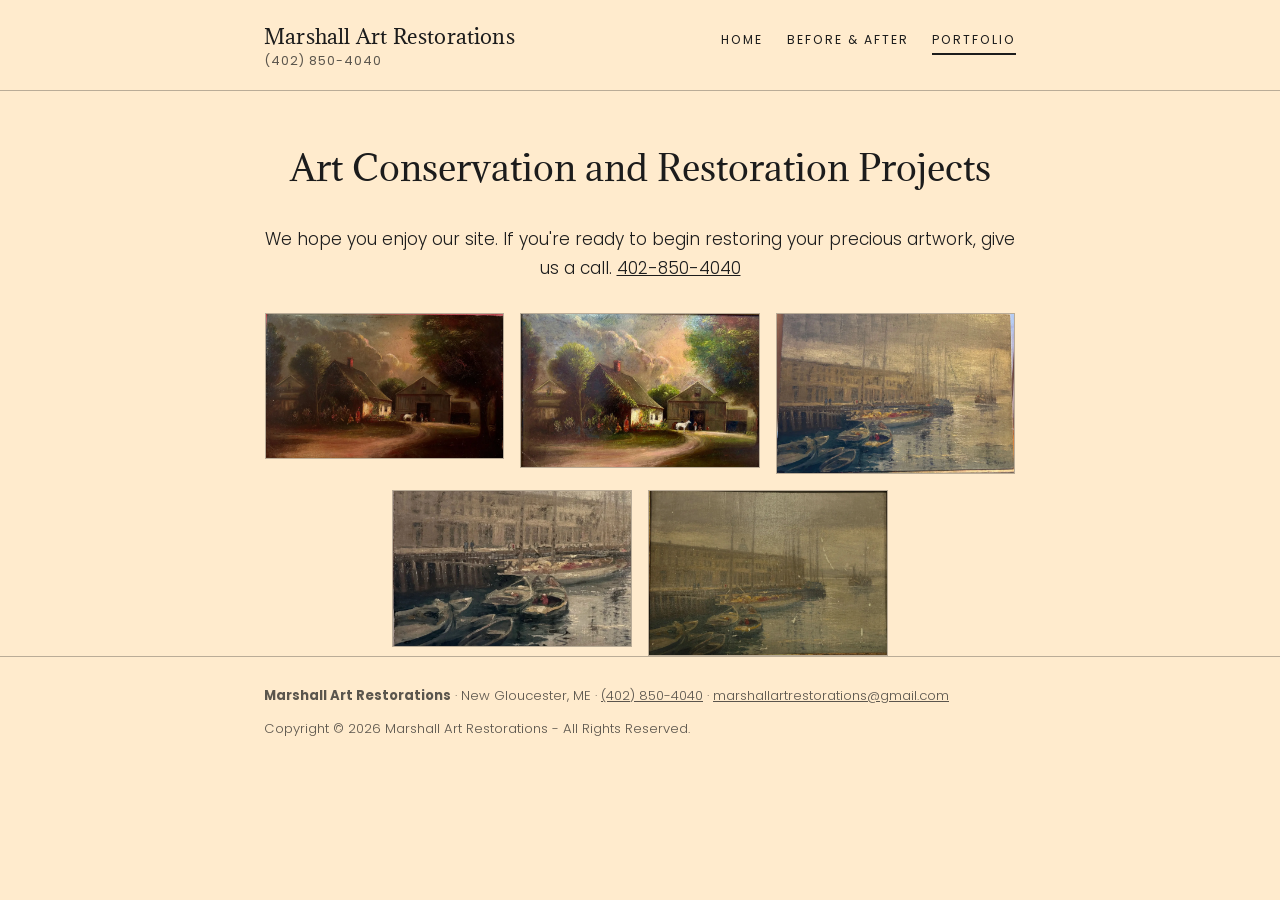
==== gallery-1/index.html @ e4d57142 "Initial build: static site rebuilt from marshallartrestorations.com (preview, noindex)" ====
<!doctype html>
<html lang="en">
<head>
  <!-- PREVIEW BUILD — noindex. At cutover: remove the robots meta tag and swap robots.txt (see README.md). -->
  <meta charset="utf-8">
  <meta name="viewport" content="width=device-width, initial-scale=1">
  <title>Conservation Portfolio | Marshall Art Maine</title>
  <meta name="description" content="Browse our art conservation portfolio: oil painting cleaning, varnish removal, canvas repair, and in-painting. Real restoration projects in Maine.">
  <meta name="robots" content="noindex">
  <link rel="canonical" href="https://marshallartrestorations.com/gallery-1/">
  <meta name="theme-color" content="#ffebcd">
  <meta property="og:type" content="website">
  <meta property="og:site_name" content="Marshall Art Restorations">
  <meta property="og:title" content="Conservation Portfolio | Marshall Art Maine">
  <meta property="og:description" content="Browse our art conservation portfolio: oil painting cleaning, varnish removal, canvas repair, and in-painting. Real restoration projects in Maine.">
  <meta property="og:url" content="https://marshallartrestorations.com/gallery-1/">
  <meta property="og:image" content="https://marshallartrestorations.com/assets/images/og-image.jpg">
  <link rel="icon" type="image/png" href="../favicon.png">
  <link rel="apple-touch-icon" href="../apple-touch-icon.png">
  <link rel="preconnect" href="https://fonts.googleapis.com">
  <link rel="preconnect" href="https://fonts.gstatic.com" crossorigin>
  <link href="https://fonts.googleapis.com/css2?family=Adamina&family=Poppins:wght@300;400;600&display=swap" rel="stylesheet">
  <link rel="stylesheet" href="../assets/css/style.css">
</head>
<body>
<a class="skip" href="#main">Skip to content</a>
<header class="site-header">
  <div class="wrap">
    <a class="brand" href="../index.html">Marshall Art Restorations<small>(402) 850-4040</small></a>
    <nav class="site-nav" aria-label="Main">
      <a href="../index.html">Home</a>
      <a href="../gallery/index.html">Before &amp; After</a>
      <a href="index.html" aria-current="page">Portfolio</a>
    </nav>
  </div>
</header>
<main id="main" class="gallery-page">
  <div class="page-head wrap">
    <h1>Art Conservation and Restoration Projects</h1>
  </div>
  <div class="wrap">
    <p class="portfolio-intro">We hope you enjoy our site. If you're ready to begin restoring your precious artwork, give us a call. <a href="tel:+14028504040">402-850-4040</a></p>
    <div class="wall">
    <figure>
      <img src="../assets/images/rural-landscape-farmstead-painting.webp" width="1600" height="973" loading="lazy" alt="19th-century rural landscape oil painting with a cottage, barn, and white horse. — Marshall Art Restorations, Maine.">
    </figure>
    <figure>
      <img src="../assets/images/farmstead-cottage-white-horse-painting.webp" width="1600" height="1035" loading="lazy" alt="Farmstead scene oil painting with a vine-covered cottage and a white horse. — Marshall Art Restorations, Maine.">
    </figure>
    <figure>
      <img src="../assets/images/impressionist-harbor-scene-painting.webp" width="1600" height="1073" loading="lazy" alt="Impressionist-style oil painting of a misty harbor with moored boats. — Marshall Art Restorations, Maine.">
    </figure>
    <figure>
      <img src="../assets/images/harbor-quay-arcade-painting.webp" width="1600" height="1045" loading="lazy" alt="Harbor scene oil painting of a quay with an arcaded waterfront building. — Marshall Art Restorations, Maine.">
    </figure>
    <figure>
      <img src="../assets/images/meynell-harbor-rowboats-painting.webp" width="1600" height="1105" loading="lazy" alt="Oil painting of rowboats and tall-masted ships in a foggy harbor. — Marshall Art Restorations, Maine.">
    </figure>
    </div>
  </div>
</main>
<footer class="site-footer">
  <div class="wrap">
    <p><strong>Marshall Art Restorations</strong> · New Gloucester, ME · <a href="tel:+14028504040">(402) 850-4040</a> · <a href="mailto:marshallartrestorations@gmail.com">marshallartrestorations@gmail.com</a></p>
    <p>Copyright © 2026 Marshall Art Restorations - All Rights Reserved.</p>
  </div>
</footer>
</body>
</html>
---- assets/css/style.css ----
/* Marshall Art Restorations — site stylesheet
   Palette and type per design-context.md:
   cream #ffebcd ground · charcoal #1c1c1c ink · Adamina headings · Poppins body */

:root {
  --bg: #ffebcd;
  --ink: #1c1c1c;
  --ink-soft: rgba(28, 28, 28, 0.72);
  --line: rgba(28, 28, 28, 0.3);
  --serif: "Adamina", Georgia, "Times New Roman", serif;
  --sans: "Poppins", Arial, sans-serif;
  --maxw: 800px;
}

* { box-sizing: border-box; }

html { scroll-behavior: smooth; }

body {
  margin: 0;
  background: var(--bg);
  color: var(--ink);
  font-family: var(--sans);
  font-weight: 300;
  font-size: 17px;
  line-height: 1.7;
  -webkit-font-smoothing: antialiased;
}

img { max-width: 100%; height: auto; display: block; }

a { color: var(--ink); }
a:focus-visible, button:focus-visible { outline: 2px solid var(--ink); outline-offset: 2px; }

.wrap { max-width: var(--maxw); margin: 0 auto; padding-left: 24px; padding-right: 24px; }

.skip { position: absolute; left: -9999px; top: 0; background: var(--ink); color: var(--bg); padding: 8px 14px; }
.skip:focus { left: 12px; top: 12px; z-index: 10; }

/* ---------- header ---------- */

.site-header { border-bottom: 1px solid var(--line); }

.site-header .wrap {
  display: flex;
  flex-wrap: wrap;
  align-items: baseline;
  justify-content: space-between;
  gap: 6px 28px;
  padding-top: 24px;
  padding-bottom: 20px;
}

.brand {
  font-family: var(--serif);
  font-size: 1.22rem;
  letter-spacing: 0.01em;
  text-decoration: none;
  line-height: 1.35;
}

.brand small {
  display: block;
  font-family: var(--sans);
  font-size: 0.78rem;
  font-weight: 400;
  letter-spacing: 0.08em;
  color: var(--ink-soft);
  margin-top: 3px;
}

.site-nav { display: flex; flex-wrap: wrap; gap: 4px 24px; align-items: baseline; }

.site-nav a {
  font-size: 0.76rem;
  font-weight: 400;
  letter-spacing: 0.16em;
  text-transform: uppercase;
  text-decoration: none;
  padding-bottom: 2px;
  border-bottom: 2px solid transparent;
}

.site-nav a[aria-current="page"] { border-bottom-color: var(--ink); }
.site-nav a:hover { border-bottom-color: var(--line); }

/* ---------- hero ---------- */

.hero { padding: 60px 0 46px; text-align: center; }

.hero h1 {
  font-family: var(--serif);
  font-weight: 400;
  font-size: clamp(1.75rem, 4.5vw, 2.45rem);
  line-height: 1.28;
  margin: 0 0 12px;
}

.hero .tagline {
  font-family: var(--serif);
  font-size: clamp(1rem, 2.4vw, 1.22rem);
  color: var(--ink-soft);
  margin: 0;
}

.hero img {
  width: 100%;
  margin: 38px auto 0;
  border: 1px solid var(--line);
}

/* ---------- sections ---------- */

.section { border-top: 1px solid var(--line); padding: 46px 0; }

.section h2 {
  font-family: var(--serif);
  font-weight: 400;
  font-size: 1.5rem;
  line-height: 1.35;
  margin: 0 0 14px;
}

.section p { margin: 0 0 14px; }
.section p:last-child { margin-bottom: 0; }

.split { display: grid; grid-template-columns: 1fr 1fr; gap: 34px; align-items: center; }
.split img { border: 1px solid var(--line); }

@media (max-width: 720px) {
  .split { grid-template-columns: 1fr; }
}

/* ---------- contact ---------- */

.contact { text-align: center; }
.contact .phone { font-family: var(--serif); font-size: 1.45rem; margin: 6px 0; }
.contact .phone a { text-decoration: none; }
.contact .owner { font-size: 0.9rem; color: var(--ink-soft); letter-spacing: 0.06em; }

/* ---------- gallery: before & after ---------- */

.gallery-page .page-head { padding: 54px 0 34px; text-align: center; }

.gallery-page h1 {
  font-family: var(--serif);
  font-weight: 400;
  font-size: clamp(1.6rem, 4vw, 2.2rem);
  line-height: 1.3;
  margin: 0;
}

.project { padding: 44px 0; border-top: 1px solid var(--line); }
.project:first-of-type { border-top: 0; }

.pair { display: grid; grid-template-columns: 1fr 1fr; gap: 24px; }
.pair.three { grid-template-columns: repeat(3, 1fr); }

@media (max-width: 720px) {
  .pair, .pair.three { grid-template-columns: 1fr; }
}

figure { margin: 0; }
figure img { width: 100%; border: 1px solid var(--line); }

figcaption {
  margin-top: 10px;
  font-size: 0.84rem;
  line-height: 1.55;
  color: var(--ink-soft);
}

/* ---------- gallery: portfolio wall ---------- */

.wall {
  display: flex;
  flex-wrap: wrap;
  justify-content: center;
  gap: 16px;
}

.wall figure { flex: 0 1 calc(33.333% - 11px); min-width: 210px; }

.wall figure img { width: 100%; }

.portfolio-intro { text-align: center; margin: 0 0 30px; }

/* ---------- footer ---------- */

.site-footer {
  border-top: 1px solid var(--line);
  padding: 28px 0 44px;
  font-size: 0.82rem;
  color: var(--ink-soft);
}

.site-footer .wrap {
  display: flex;
  flex-wrap: wrap;
  justify-content: space-between;
  gap: 10px 28px;
}

.site-footer p { margin: 0; }
.site-footer a { color: inherit; }
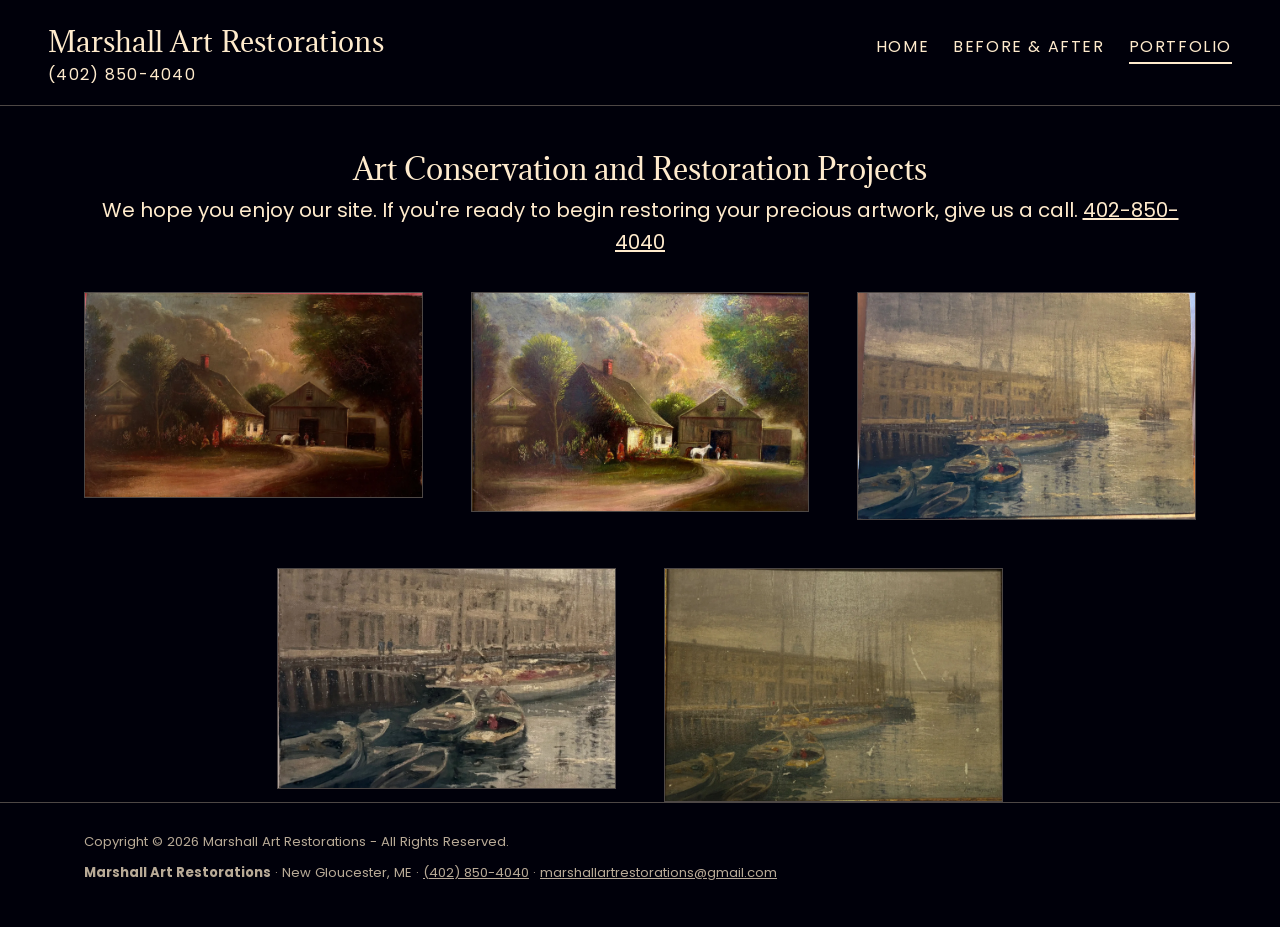
==== commit 80f896e6: "Match the live site frame and type scale: container, pair widths, sizes, caps hero" ====
--- a/gallery-1/index.html
+++ b/gallery-1/index.html
@@ -61,8 +61,8 @@
 </main>
 <footer class="site-footer">
   <div class="wrap">
+    <p>Copyright © 2026 Marshall Art Restorations - All Rights Reserved.</p>
     <p><strong>Marshall Art Restorations</strong> · New Gloucester, ME · <a href="tel:+14028504040">(402) 850-4040</a> · <a href="mailto:marshallartrestorations@gmail.com">marshallartrestorations@gmail.com</a></p>
-    <p>Copyright © 2026 Marshall Art Restorations - All Rights Reserved.</p>
   </div>
 </footer>
 </body>
--- a/assets/css/style.css
+++ b/assets/css/style.css
@@ -1,15 +1,24 @@
 /* Marshall Art Restorations — site stylesheet
-   Palette and type per design-context.md:
-   cream #ffebcd ground · charcoal #1c1c1c ink · Adamina headings · Poppins body */
+   Frame mirrors the live GoDaddy site (measured 2026-10-06 at 1280 and 1440):
+   48px page margins at header and hero; 1112px section container;
+   gallery pairs 532px, small pairs 339px centered in 726px; contact 726px; 48px gaps.
+   Palette: near-black ground #00000a, cream ink #ffebcd.
+   Cream-on-charcoal variant preserved in git history (commit 1a89817). */
 
 :root {
-  --bg: #ffebcd;
-  --ink: #1c1c1c;
-  --ink-soft: rgba(28, 28, 28, 0.72);
-  --line: rgba(28, 28, 28, 0.3);
+  --bg: #00000a;
+  --ink: #ffebcd;
+  --ink-soft: rgba(255, 235, 205, 0.72);
+  --line: rgba(255, 235, 205, 0.3);
   --serif: "Adamina", Georgia, "Times New Roman", serif;
   --sans: "Poppins", Arial, sans-serif;
-  --maxw: 800px;
+  --container: 1160px;   /* 1112 content + 2 x 24 padding */
+  --pad-page: 24px;
+  --pad-wide: 48px;      /* header and hero side margins, like live */
+}
+
+@media (max-width: 900px) {
+  :root { --pad-wide: 24px; }
 }
 
 * { box-sizing: border-box; }
@@ -21,9 +30,9 @@
   background: var(--bg);
   color: var(--ink);
   font-family: var(--sans);
-  font-weight: 300;
-  font-size: 17px;
-  line-height: 1.7;
+  font-weight: 400;
+  font-size: 20px;
+  line-height: 1.6;
   -webkit-font-smoothing: antialiased;
 }
 
@@ -32,28 +41,34 @@
 a { color: var(--ink); }
 a:focus-visible, button:focus-visible { outline: 2px solid var(--ink); outline-offset: 2px; }
 
-.wrap { max-width: var(--maxw); margin: 0 auto; padding-left: 24px; padding-right: 24px; }
+/* 1112px content centered — 84px page margins at 1280, like live */
+.wrap {
+  max-width: var(--container);
+  margin: 0 auto;
+  padding-left: var(--pad-page);
+  padding-right: var(--pad-page);
+}
 
 .skip { position: absolute; left: -9999px; top: 0; background: var(--ink); color: var(--bg); padding: 8px 14px; }
 .skip:focus { left: 12px; top: 12px; z-index: 10; }
 
-/* ---------- header ---------- */
+/* ---------- header: full width, 48px side margins (live: brand at x=48) ---------- */
 
 .site-header { border-bottom: 1px solid var(--line); }
 
 .site-header .wrap {
+  max-width: none;
+  padding: 24px var(--pad-wide) 20px;
   display: flex;
   flex-wrap: wrap;
   align-items: baseline;
   justify-content: space-between;
   gap: 6px 28px;
-  padding-top: 24px;
-  padding-bottom: 20px;
 }
 
 .brand {
   font-family: var(--serif);
-  font-size: 1.22rem;
+  font-size: 1.7rem;
   letter-spacing: 0.01em;
   text-decoration: none;
   line-height: 1.35;
@@ -62,19 +77,19 @@
 .brand small {
   display: block;
   font-family: var(--sans);
-  font-size: 0.78rem;
+  font-size: 1rem;
   font-weight: 400;
   letter-spacing: 0.08em;
-  color: var(--ink-soft);
+  color: var(--ink);
   margin-top: 3px;
 }
 
 .site-nav { display: flex; flex-wrap: wrap; gap: 4px 24px; align-items: baseline; }
 
 .site-nav a {
-  font-size: 0.76rem;
-  font-weight: 400;
-  letter-spacing: 0.16em;
+  font-size: 1rem;
+  font-weight: 400;
+  letter-spacing: 0.1em;
   text-transform: uppercase;
   text-decoration: none;
   padding-bottom: 2px;
@@ -84,34 +99,33 @@
 .site-nav a[aria-current="page"] { border-bottom-color: var(--ink); }
 .site-nav a:hover { border-bottom-color: var(--line); }
 
-/* ---------- hero ---------- */
-
-.hero { padding: 60px 0 46px; text-align: center; }
+/* ---------- hero: 48px margins, full-width image (live: 1184px image at 1280) ---------- */
+
+.hero { padding: 92px var(--pad-wide) 44px; text-align: center; }
 
 .hero h1 {
   font-family: var(--serif);
   font-weight: 400;
-  font-size: clamp(1.75rem, 4.5vw, 2.45rem);
+  font-size: clamp(1.4rem, 3.2vw, 1.8rem);
   line-height: 1.28;
+  text-transform: uppercase;
   margin: 0 0 12px;
 }
 
 .hero .tagline {
   font-family: var(--serif);
   font-size: clamp(1rem, 2.4vw, 1.22rem);
+  text-transform: uppercase;
+  letter-spacing: 0.1em;
   color: var(--ink-soft);
   margin: 0;
 }
 
-.hero img {
-  width: 100%;
-  margin: 38px auto 0;
-  border: 1px solid var(--line);
-}
-
-/* ---------- sections ---------- */
-
-.section { border-top: 1px solid var(--line); padding: 46px 0; }
+.hero img { width: 100%; margin: 110px auto 0; border: 1px solid var(--line); }
+
+/* ---------- sections: 1112px container, like live ---------- */
+
+.section { border-top: 1px solid var(--line); padding: 54px 0; }
 
 .section h2 {
   font-family: var(--serif);
@@ -124,40 +138,53 @@
 .section p { margin: 0 0 14px; }
 .section p:last-child { margin-bottom: 0; }
 
-.split { display: grid; grid-template-columns: 1fr 1fr; gap: 34px; align-items: center; }
+/* mission: image left, text right at 532 / 532; heading centered in its column (live) */
+.split { display: grid; grid-template-columns: 1fr 1fr; gap: 48px; align-items: center; }
 .split img { border: 1px solid var(--line); }
-
-@media (max-width: 720px) {
-  .split { grid-template-columns: 1fr; }
-}
-
-/* ---------- contact ---------- */
+.center { text-align: center; }
+
+@media (max-width: 720px) {
+  .split { grid-template-columns: 1fr; gap: 28px; }
+}
+
+/* about: 400px text block, 36px into the container (live: x=120 at 1280) */
+.about-copy { max-width: 400px; margin-left: 36px; }
+
+@media (max-width: 720px) {
+  .about-copy { margin-left: 0; }
+}
+
+/* ---------- contact: 726px centered block (live) ---------- */
 
 .contact { text-align: center; }
+.contact .wrap { max-width: 774px; }
 .contact .phone { font-family: var(--serif); font-size: 1.45rem; margin: 6px 0; }
 .contact .phone a { text-decoration: none; }
 .contact .owner { font-size: 0.9rem; color: var(--ink-soft); letter-spacing: 0.06em; }
 
 /* ---------- gallery: before & after ---------- */
 
-.gallery-page .page-head { padding: 54px 0 34px; text-align: center; }
+.gallery-page .page-head { padding: 44px 0 6px; text-align: center; }
 
 .gallery-page h1 {
   font-family: var(--serif);
   font-weight: 400;
-  font-size: clamp(1.6rem, 4vw, 2.2rem);
+  font-size: clamp(1.4rem, 3.2vw, 1.8rem);
   line-height: 1.3;
   margin: 0;
 }
 
-.project { padding: 44px 0; border-top: 1px solid var(--line); }
-.project:first-of-type { border-top: 0; }
-
-.pair { display: grid; grid-template-columns: 1fr 1fr; gap: 24px; }
-.pair.three { grid-template-columns: repeat(3, 1fr); }
-
-@media (max-width: 720px) {
-  .pair, .pair.three { grid-template-columns: 1fr; }
+.project { padding: 54px 0; border-top: 1px solid var(--line); }
+.project:first-of-type { border-top: 0; padding-top: 26px; }
+
+/* live pair widths: full pairs 532+532 in the container; small pairs 339+339 centered in 726 */
+.pair { display: grid; grid-template-columns: 1fr 1fr; gap: 48px; }
+.pair--small { max-width: 726px; margin-left: auto; margin-right: auto; }
+.pair--three { grid-template-columns: repeat(3, 1fr); }
+
+@media (max-width: 720px) {
+  .pair, .pair--three { grid-template-columns: 1fr; gap: 28px; }
+  .pair--small { max-width: none; }
 }
 
 figure { margin: 0; }
@@ -165,27 +192,35 @@
 
 figcaption {
   margin-top: 10px;
-  font-size: 0.84rem;
-  line-height: 1.55;
+  font-size: 1rem;
+  line-height: 1.5;
   color: var(--ink-soft);
 }
 
-/* ---------- gallery: portfolio wall ---------- */
+/* bottom-align captions when the two images differ in height */
+.pair figure { display: flex; flex-direction: column; }
+.pair figcaption { margin-top: auto; padding-top: 24px; }
+
+/* ---------- gallery: portfolio wall (3 per row, 48px gaps) ---------- */
 
 .wall {
   display: flex;
   flex-wrap: wrap;
   justify-content: center;
-  gap: 16px;
-}
-
-.wall figure { flex: 0 1 calc(33.333% - 11px); min-width: 210px; }
+  gap: 48px;
+}
+
+.wall figure { flex: 0 1 calc(33.333% - 32px); min-width: 220px; }
 
 .wall figure img { width: 100%; }
 
-.portfolio-intro { text-align: center; margin: 0 0 30px; }
-
-/* ---------- footer ---------- */
+.portfolio-intro { text-align: center; margin: 0 0 34px; }
+
+@media (max-width: 720px) {
+  .wall { gap: 24px; }
+}
+
+/* ---------- footer: copyright left, NAP right (live container) ---------- */
 
 .site-footer {
   border-top: 1px solid var(--line);
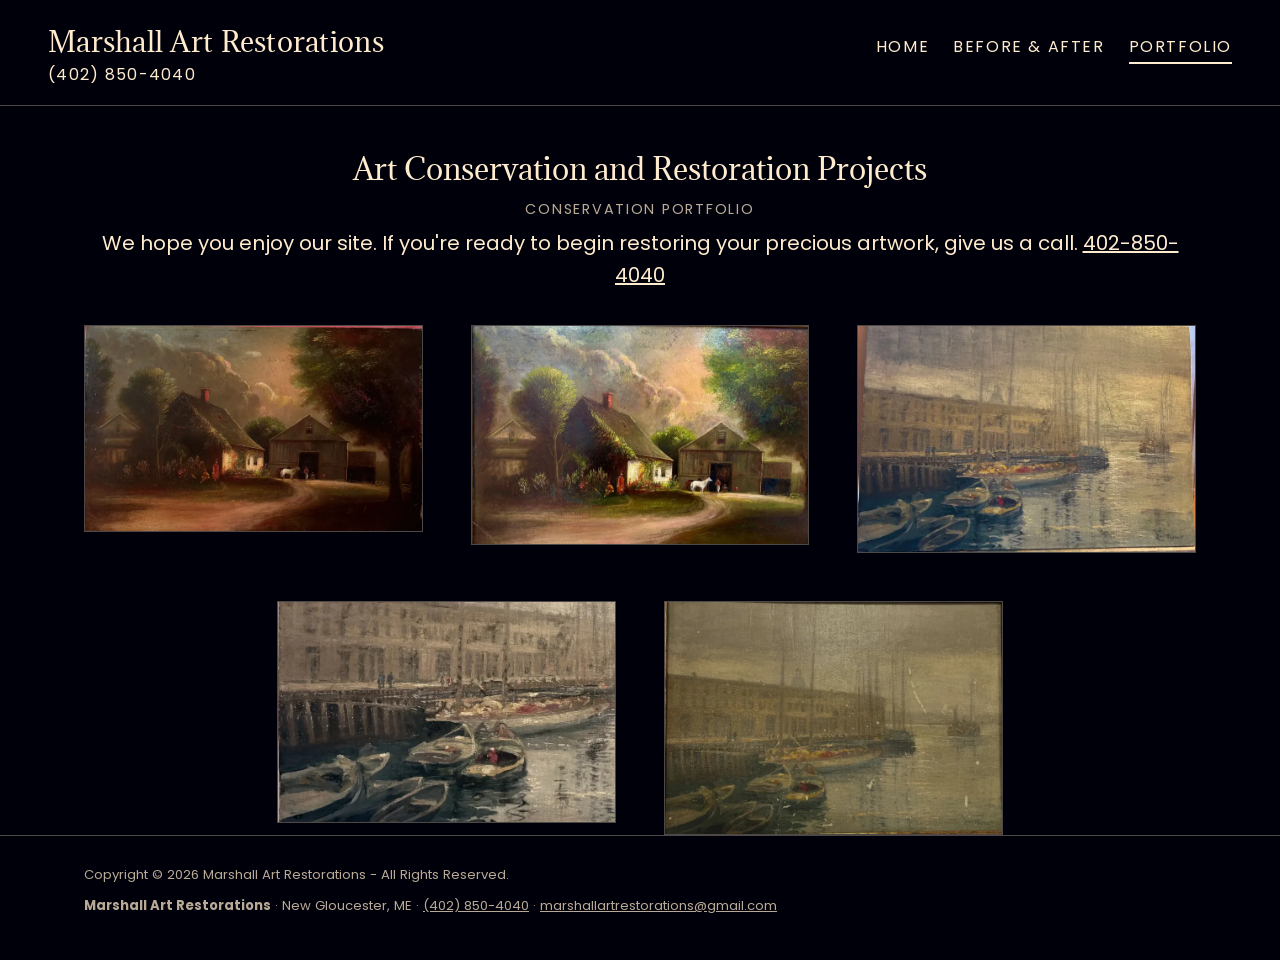
==== commit 4353e229: "Phase 2: responsive images, estimate form, gallery schema - Add 800px WebP variants and srcset/sizes" ====
--- a/gallery-1/index.html
+++ b/gallery-1/index.html
@@ -1,12 +1,10 @@
 <!doctype html>
 <html lang="en">
 <head>
-  <!-- PREVIEW BUILD — noindex. At cutover: remove the robots meta tag and swap robots.txt (see README.md). -->
   <meta charset="utf-8">
   <meta name="viewport" content="width=device-width, initial-scale=1">
   <title>Conservation Portfolio | Marshall Art Maine</title>
   <meta name="description" content="Browse our art conservation portfolio: oil painting cleaning, varnish removal, canvas repair, and in-painting. Real restoration projects in Maine.">
-  <meta name="robots" content="noindex">
   <link rel="canonical" href="https://marshallartrestorations.com/gallery-1/">
   <meta name="theme-color" content="#ffebcd">
   <meta property="og:type" content="website">
@@ -19,8 +17,43 @@
   <link rel="apple-touch-icon" href="../apple-touch-icon.png">
   <link rel="preconnect" href="https://fonts.googleapis.com">
   <link rel="preconnect" href="https://fonts.gstatic.com" crossorigin>
-  <link href="https://fonts.googleapis.com/css2?family=Adamina&family=Poppins:wght@300;400;600&display=swap" rel="stylesheet">
+  <link href="https://fonts.googleapis.com/css2?family=Adamina&family=Poppins:wght@400;600&display=swap" rel="stylesheet">
   <link rel="stylesheet" href="../assets/css/style.css">
+  <script type="application/ld+json">
+{
+  "@context": "https://schema.org",
+  "@type": "ImageGallery",
+  "name": "Conservation portfolio",
+  "url": "https://marshallartrestorations.com/gallery-1/",
+  "image": [
+    {
+      "@type": "ImageObject",
+      "contentUrl": "https://marshallartrestorations.com/assets/images/rural-landscape-farmstead-painting.webp",
+      "caption": "19th-century rural landscape oil painting with a cottage, barn, and white horse. — Marshall Art Restorations, Maine."
+    },
+    {
+      "@type": "ImageObject",
+      "contentUrl": "https://marshallartrestorations.com/assets/images/farmstead-cottage-white-horse-painting.webp",
+      "caption": "Farmstead scene oil painting with a vine-covered cottage and a white horse. — Marshall Art Restorations, Maine."
+    },
+    {
+      "@type": "ImageObject",
+      "contentUrl": "https://marshallartrestorations.com/assets/images/impressionist-harbor-scene-painting.webp",
+      "caption": "Impressionist-style oil painting of a misty harbor with moored boats. — Marshall Art Restorations, Maine."
+    },
+    {
+      "@type": "ImageObject",
+      "contentUrl": "https://marshallartrestorations.com/assets/images/harbor-quay-arcade-painting.webp",
+      "caption": "Harbor scene oil painting of a quay with an arcaded waterfront building. — Marshall Art Restorations, Maine."
+    },
+    {
+      "@type": "ImageObject",
+      "contentUrl": "https://marshallartrestorations.com/assets/images/meynell-harbor-rowboats-painting.webp",
+      "caption": "Oil painting of rowboats and tall-masted ships in a foggy harbor. — Marshall Art Restorations, Maine."
+    }
+  ]
+}
+  </script>
 </head>
 <body>
 <a class="skip" href="#main">Skip to content</a>
@@ -37,24 +70,25 @@
 <main id="main" class="gallery-page">
   <div class="page-head wrap">
     <h1>Art Conservation and Restoration Projects</h1>
+    <h2>Conservation portfolio</h2>
   </div>
   <div class="wrap">
     <p class="portfolio-intro">We hope you enjoy our site. If you're ready to begin restoring your precious artwork, give us a call. <a href="tel:+14028504040">402-850-4040</a></p>
     <div class="wall">
     <figure>
-      <img src="../assets/images/rural-landscape-farmstead-painting.webp" width="1600" height="973" loading="lazy" alt="19th-century rural landscape oil painting with a cottage, barn, and white horse. — Marshall Art Restorations, Maine.">
+      <img src="../assets/images/rural-landscape-farmstead-painting.webp" srcset="../assets/images/rural-landscape-farmstead-painting-800.webp 800w, ../assets/images/rural-landscape-farmstead-painting.webp 1600w" sizes="(max-width: 720px) 100vw, 50vw" width="1600" height="973" loading="lazy" alt="19th-century rural landscape oil painting with a cottage, barn, and white horse. — Marshall Art Restorations, Maine.">
     </figure>
     <figure>
-      <img src="../assets/images/farmstead-cottage-white-horse-painting.webp" width="1600" height="1035" loading="lazy" alt="Farmstead scene oil painting with a vine-covered cottage and a white horse. — Marshall Art Restorations, Maine.">
+      <img src="../assets/images/farmstead-cottage-white-horse-painting.webp" srcset="../assets/images/farmstead-cottage-white-horse-painting-800.webp 800w, ../assets/images/farmstead-cottage-white-horse-painting.webp 1600w" sizes="(max-width: 720px) 100vw, 50vw" width="1600" height="1035" loading="lazy" alt="Farmstead scene oil painting with a vine-covered cottage and a white horse. — Marshall Art Restorations, Maine.">
     </figure>
     <figure>
-      <img src="../assets/images/impressionist-harbor-scene-painting.webp" width="1600" height="1073" loading="lazy" alt="Impressionist-style oil painting of a misty harbor with moored boats. — Marshall Art Restorations, Maine.">
+      <img src="../assets/images/impressionist-harbor-scene-painting.webp" srcset="../assets/images/impressionist-harbor-scene-painting-800.webp 800w, ../assets/images/impressionist-harbor-scene-painting.webp 1600w" sizes="(max-width: 720px) 100vw, 50vw" width="1600" height="1073" loading="lazy" alt="Impressionist-style oil painting of a misty harbor with moored boats. — Marshall Art Restorations, Maine.">
     </figure>
     <figure>
-      <img src="../assets/images/harbor-quay-arcade-painting.webp" width="1600" height="1045" loading="lazy" alt="Harbor scene oil painting of a quay with an arcaded waterfront building. — Marshall Art Restorations, Maine.">
+      <img src="../assets/images/harbor-quay-arcade-painting.webp" srcset="../assets/images/harbor-quay-arcade-painting-800.webp 800w, ../assets/images/harbor-quay-arcade-painting.webp 1600w" sizes="(max-width: 720px) 100vw, 50vw" width="1600" height="1045" loading="lazy" alt="Harbor scene oil painting of a quay with an arcaded waterfront building. — Marshall Art Restorations, Maine.">
     </figure>
     <figure>
-      <img src="../assets/images/meynell-harbor-rowboats-painting.webp" width="1600" height="1105" loading="lazy" alt="Oil painting of rowboats and tall-masted ships in a foggy harbor. — Marshall Art Restorations, Maine.">
+      <img src="../assets/images/meynell-harbor-rowboats-painting.webp" srcset="../assets/images/meynell-harbor-rowboats-painting-800.webp 800w, ../assets/images/meynell-harbor-rowboats-painting.webp 1600w" sizes="(max-width: 720px) 100vw, 50vw" width="1600" height="1105" loading="lazy" alt="Oil painting of rowboats and tall-masted ships in a foggy harbor. — Marshall Art Restorations, Maine.">
     </figure>
     </div>
   </div>
--- a/assets/css/style.css
+++ b/assets/css/style.css
@@ -121,7 +121,8 @@
   margin: 0;
 }
 
-.hero img { width: 100%; margin: 110px auto 0; border: 1px solid var(--line); }
+.hero figure { aspect-ratio: 1292 / 960; margin: 110px auto 0; }
+.hero img { width: 100%; border: 1px solid var(--line); }
 
 /* ---------- sections: 1112px container, like live ---------- */
 
@@ -162,6 +163,82 @@
 .contact .phone a { text-decoration: none; }
 .contact .owner { font-size: 0.9rem; color: var(--ink-soft); letter-spacing: 0.06em; }
 
+/* ---------- estimate: two direct actions and a form ---------- */
+
+.estimate-actions { display: flex; flex-wrap: wrap; gap: 16px; margin: 0 0 34px; }
+
+.button {
+  display: inline-block;
+  padding: 14px 26px;
+  border: 1px solid var(--ink);
+  color: var(--ink);
+  font-weight: 600;
+  letter-spacing: 0.04em;
+  text-decoration: none;
+}
+
+.button:hover { background: var(--ink); color: var(--bg); }
+
+.button--call { font-family: var(--serif); font-size: 1.2rem; }
+
+.estimate-form {
+  display: grid;
+  grid-template-columns: 1fr 1fr;
+  gap: 18px 24px;
+  max-width: 726px;
+}
+
+.field { display: flex; flex-direction: column; gap: 6px; }
+.field--full { grid-column: 1 / -1; }
+
+.field label {
+  font-size: 0.9rem;
+  letter-spacing: 0.06em;
+  text-transform: uppercase;
+}
+
+.field input,
+.field select,
+.field textarea {
+  font: inherit;
+  color: var(--ink);
+  background: transparent;
+  border: 1px solid var(--line);
+  border-radius: 0;
+  padding: 10px 12px;
+}
+
+.field input:focus,
+.field select:focus,
+.field textarea:focus { outline: 2px solid var(--ink); outline-offset: 2px; }
+
+.field select option { color: var(--bg); background: var(--ink); }
+
+.field-note { grid-column: 1 / -1; margin: 0; font-size: 0.9rem; color: var(--ink-soft); }
+
+.form-status { grid-column: 1 / -1; margin: 0; font-weight: 600; }
+
+.estimate-form button {
+  grid-column: 1 / -1;
+  justify-self: start;
+  font: inherit;
+  font-weight: 600;
+  letter-spacing: 0.04em;
+  padding: 14px 26px;
+  border: 1px solid var(--ink);
+  background: var(--ink);
+  color: var(--bg);
+  cursor: pointer;
+}
+
+.estimate-form button:hover { background: transparent; color: var(--ink); }
+
+.hp { position: absolute; left: -9999px; top: auto; }
+
+@media (max-width: 720px) {
+  .estimate-form { grid-template-columns: 1fr; }
+}
+
 /* ---------- gallery: before & after ---------- */
 
 .gallery-page .page-head { padding: 44px 0 6px; text-align: center; }
@@ -172,6 +249,16 @@
   font-size: clamp(1.4rem, 3.2vw, 1.8rem);
   line-height: 1.3;
   margin: 0;
+}
+
+.page-head h2 {
+  margin: 10px 0 0;
+  font-family: var(--sans);
+  font-size: 0.9rem;
+  font-weight: 400;
+  letter-spacing: 0.12em;
+  text-transform: uppercase;
+  color: var(--ink-soft);
 }
 
 .project { padding: 54px 0; border-top: 1px solid var(--line); }
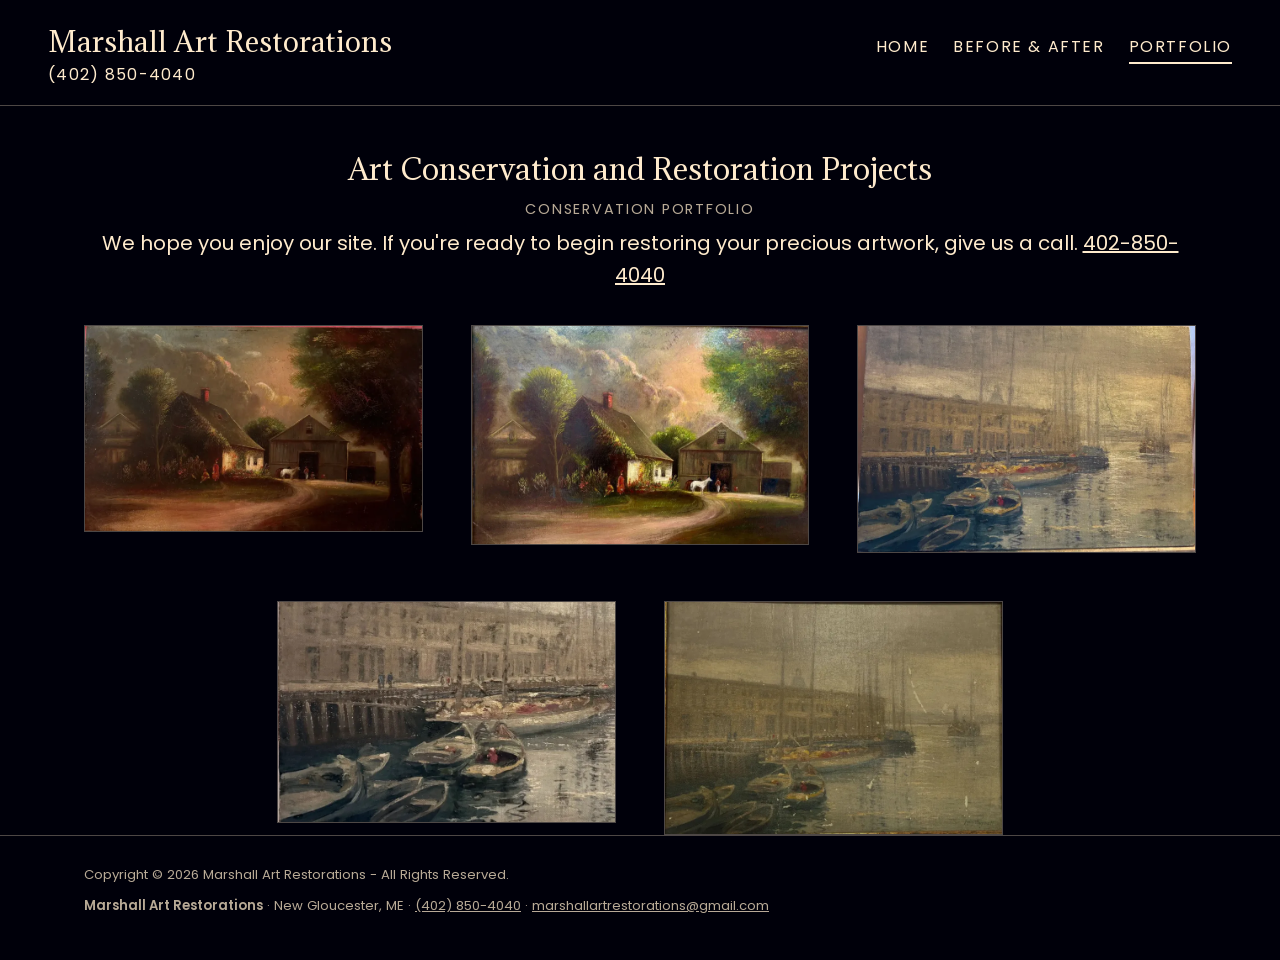
==== commit 05cf509f: "Self-host fonts and add 1100px image variants Replace the Google Fonts chain with three self-hosted " ====
--- a/gallery-1/index.html
+++ b/gallery-1/index.html
@@ -15,9 +15,8 @@
   <meta property="og:image" content="https://marshallartrestorations.com/assets/images/og-image.jpg">
   <link rel="icon" type="image/png" href="../favicon.png">
   <link rel="apple-touch-icon" href="../apple-touch-icon.png">
-  <link rel="preconnect" href="https://fonts.googleapis.com">
-  <link rel="preconnect" href="https://fonts.gstatic.com" crossorigin>
-  <link href="https://fonts.googleapis.com/css2?family=Adamina&family=Poppins:wght@400;600&display=swap" rel="stylesheet">
+  <link rel="preload" href="../assets/fonts/adamina-400.woff2" as="font" type="font/woff2" crossorigin>
+  <link rel="preload" href="../assets/fonts/poppins-400.woff2" as="font" type="font/woff2" crossorigin>
   <link rel="stylesheet" href="../assets/css/style.css">
   <script type="application/ld+json">
 {
@@ -76,19 +75,19 @@
     <p class="portfolio-intro">We hope you enjoy our site. If you're ready to begin restoring your precious artwork, give us a call. <a href="tel:+14028504040">402-850-4040</a></p>
     <div class="wall">
     <figure>
-      <img src="../assets/images/rural-landscape-farmstead-painting.webp" srcset="../assets/images/rural-landscape-farmstead-painting-800.webp 800w, ../assets/images/rural-landscape-farmstead-painting.webp 1600w" sizes="(max-width: 720px) 100vw, 50vw" width="1600" height="973" loading="lazy" alt="19th-century rural landscape oil painting with a cottage, barn, and white horse. — Marshall Art Restorations, Maine.">
+      <img src="../assets/images/rural-landscape-farmstead-painting.webp" srcset="../assets/images/rural-landscape-farmstead-painting-800.webp 800w, ../assets/images/rural-landscape-farmstead-painting-1100.webp 1100w, ../assets/images/rural-landscape-farmstead-painting.webp 1600w" sizes="(max-width: 720px) 100vw, 33vw" width="1600" height="973" loading="lazy" alt="19th-century rural landscape oil painting with a cottage, barn, and white horse. — Marshall Art Restorations, Maine.">
     </figure>
     <figure>
-      <img src="../assets/images/farmstead-cottage-white-horse-painting.webp" srcset="../assets/images/farmstead-cottage-white-horse-painting-800.webp 800w, ../assets/images/farmstead-cottage-white-horse-painting.webp 1600w" sizes="(max-width: 720px) 100vw, 50vw" width="1600" height="1035" loading="lazy" alt="Farmstead scene oil painting with a vine-covered cottage and a white horse. — Marshall Art Restorations, Maine.">
+      <img src="../assets/images/farmstead-cottage-white-horse-painting.webp" srcset="../assets/images/farmstead-cottage-white-horse-painting-800.webp 800w, ../assets/images/farmstead-cottage-white-horse-painting-1100.webp 1100w, ../assets/images/farmstead-cottage-white-horse-painting.webp 1600w" sizes="(max-width: 720px) 100vw, 33vw" width="1600" height="1035" loading="lazy" alt="Farmstead scene oil painting with a vine-covered cottage and a white horse. — Marshall Art Restorations, Maine.">
     </figure>
     <figure>
-      <img src="../assets/images/impressionist-harbor-scene-painting.webp" srcset="../assets/images/impressionist-harbor-scene-painting-800.webp 800w, ../assets/images/impressionist-harbor-scene-painting.webp 1600w" sizes="(max-width: 720px) 100vw, 50vw" width="1600" height="1073" loading="lazy" alt="Impressionist-style oil painting of a misty harbor with moored boats. — Marshall Art Restorations, Maine.">
+      <img src="../assets/images/impressionist-harbor-scene-painting.webp" srcset="../assets/images/impressionist-harbor-scene-painting-800.webp 800w, ../assets/images/impressionist-harbor-scene-painting-1100.webp 1100w, ../assets/images/impressionist-harbor-scene-painting.webp 1600w" sizes="(max-width: 720px) 100vw, 33vw" width="1600" height="1073" loading="lazy" alt="Impressionist-style oil painting of a misty harbor with moored boats. — Marshall Art Restorations, Maine.">
     </figure>
     <figure>
-      <img src="../assets/images/harbor-quay-arcade-painting.webp" srcset="../assets/images/harbor-quay-arcade-painting-800.webp 800w, ../assets/images/harbor-quay-arcade-painting.webp 1600w" sizes="(max-width: 720px) 100vw, 50vw" width="1600" height="1045" loading="lazy" alt="Harbor scene oil painting of a quay with an arcaded waterfront building. — Marshall Art Restorations, Maine.">
+      <img src="../assets/images/harbor-quay-arcade-painting.webp" srcset="../assets/images/harbor-quay-arcade-painting-800.webp 800w, ../assets/images/harbor-quay-arcade-painting-1100.webp 1100w, ../assets/images/harbor-quay-arcade-painting.webp 1600w" sizes="(max-width: 720px) 100vw, 33vw" width="1600" height="1045" loading="lazy" alt="Harbor scene oil painting of a quay with an arcaded waterfront building. — Marshall Art Restorations, Maine.">
     </figure>
     <figure>
-      <img src="../assets/images/meynell-harbor-rowboats-painting.webp" srcset="../assets/images/meynell-harbor-rowboats-painting-800.webp 800w, ../assets/images/meynell-harbor-rowboats-painting.webp 1600w" sizes="(max-width: 720px) 100vw, 50vw" width="1600" height="1105" loading="lazy" alt="Oil painting of rowboats and tall-masted ships in a foggy harbor. — Marshall Art Restorations, Maine.">
+      <img src="../assets/images/meynell-harbor-rowboats-painting.webp" srcset="../assets/images/meynell-harbor-rowboats-painting-800.webp 800w, ../assets/images/meynell-harbor-rowboats-painting-1100.webp 1100w, ../assets/images/meynell-harbor-rowboats-painting.webp 1600w" sizes="(max-width: 720px) 100vw, 33vw" width="1600" height="1105" loading="lazy" alt="Oil painting of rowboats and tall-masted ships in a foggy harbor. — Marshall Art Restorations, Maine.">
     </figure>
     </div>
   </div>
--- a/assets/css/style.css
+++ b/assets/css/style.css
@@ -4,6 +4,33 @@
    gallery pairs 532px, small pairs 339px centered in 726px; contact 726px; 48px gaps.
    Palette: near-black ground #00000a, cream ink #ffebcd.
    Cream-on-charcoal variant preserved in git history (commit 1a89817). */
+
+/* Self-hosted latin subsets. font-display: optional removes the swap shift:
+   on a cold load the fallback renders and the webfont is used only if it
+   arrives before first paint. Fallback stacks below are unchanged. */
+@font-face {
+  font-family: "Adamina";
+  font-style: normal;
+  font-weight: 400;
+  font-display: optional;
+  src: url("../fonts/adamina-400.woff2") format("woff2");
+}
+
+@font-face {
+  font-family: "Poppins";
+  font-style: normal;
+  font-weight: 400;
+  font-display: optional;
+  src: url("../fonts/poppins-400.woff2") format("woff2");
+}
+
+@font-face {
+  font-family: "Poppins";
+  font-style: normal;
+  font-weight: 600;
+  font-display: optional;
+  src: url("../fonts/poppins-600.woff2") format("woff2");
+}
 
 :root {
   --bg: #00000a;
